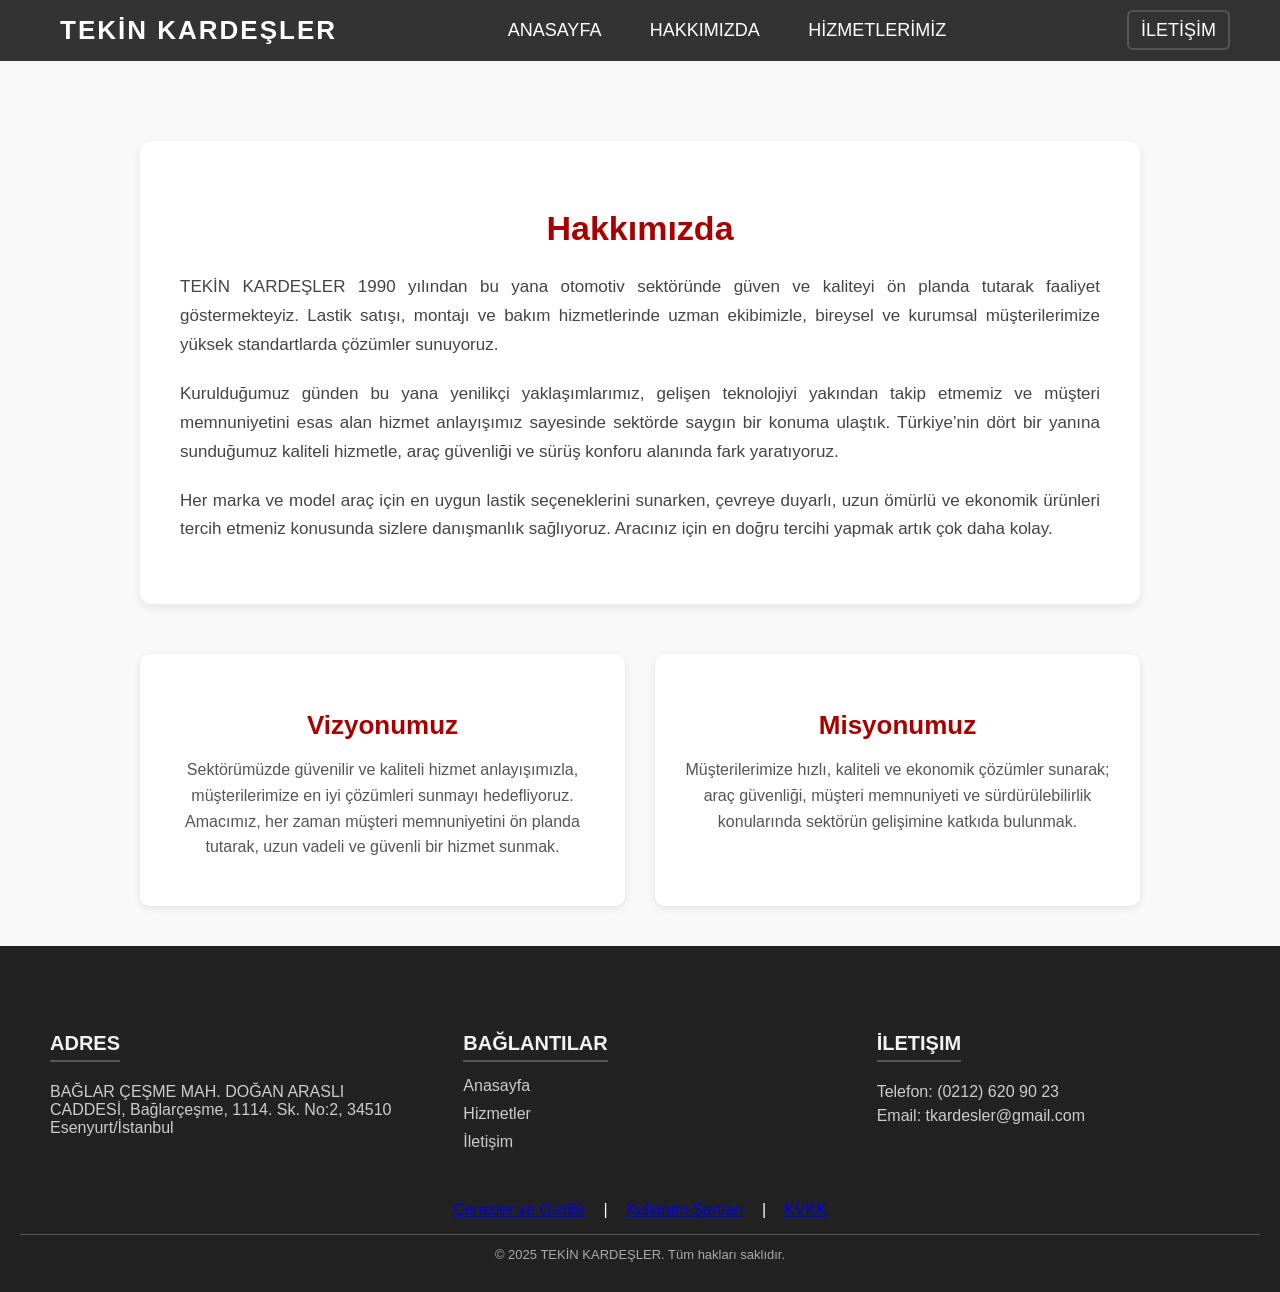
==== Hakkımızda.html @ 0d46cf2a "ilk yükleme" ====
<!DOCTYPE html>
<html lang="en">

<head>
    <meta charset="UTF-8">
    <meta name="viewport" content="width=device-width, initial-scale=1.0">
    <title>Hakkımızda - TEKİN KARDEŞLER</title>
    <link rel="stylesheet" href="index.css">
</head>

<body>
    <nav>
        <div class="nav-container">
            <div class="nav-left">
                <a href="AnaSafya.html" class="logo-text">TEKİN KARDEŞLER</a>
            </div>
            <div class="nav-center" id="navLinks">
                <a href="AnaSafya.html">ANASAYFA</a>
                <a href="Hakkımızda.html">HAKKIMIZDA</a>
                <a href="Hizmetlerimiz.html">HİZMETLERİMİZ</a>
            </div>
            <div class="nav-right">
                <a href="İletişim.html" class="contact-button">İLETİŞİM</a>
            </div>
            <div class="nav-hamburger" id="navHamburger">&#9776;</div>
        </div>
    </nav>
    <main class="main-content">
        <section class="about">
            <div class="about-top">
                <h2>Hakkımızda</h2>
                <p>
                    TEKİN KARDEŞLER 1990 yılından bu yana otomotiv sektöründe güven ve kaliteyi ön planda tutarak
                    faaliyet göstermekteyiz. Lastik satışı, montajı ve bakım hizmetlerinde uzman ekibimizle, bireysel ve
                    kurumsal müşterilerimize yüksek standartlarda çözümler sunuyoruz.
                </p>
                <p>
                    Kurulduğumuz günden bu yana yenilikçi yaklaşımlarımız, gelişen teknolojiyi yakından takip etmemiz ve
                    müşteri memnuniyetini esas alan hizmet anlayışımız sayesinde sektörde saygın bir konuma ulaştık.
                    Türkiye’nin dört bir yanına sunduğumuz kaliteli hizmetle, araç güvenliği ve sürüş konforu alanında
                    fark yaratıyoruz.
                </p>
                <p>
                    Her marka ve model araç için en uygun lastik seçeneklerini sunarken, çevreye duyarlı, uzun ömürlü ve
                    ekonomik ürünleri tercih etmeniz konusunda sizlere danışmanlık sağlıyoruz. Aracınız için en doğru
                    tercihi yapmak artık çok daha kolay.
                </p>
            </div>
    
            <div class="about-boxes">
                <div class="box">
                    <h3>Vizyonumuz</h3>
                    <p>
                        Sektörümüzde güvenilir ve kaliteli hizmet anlayışımızla, müşterilerimize en iyi çözümleri
                        sunmayı hedefliyoruz. Amacımız, her zaman müşteri memnuniyetini ön planda tutarak, uzun vadeli
                        ve güvenli bir hizmet sunmak.
                    </p>
                </div>
                <div class="box">
                    <h3>Misyonumuz</h3>
                    <p>
                        Müşterilerimize hızlı, kaliteli ve ekonomik çözümler sunarak; araç güvenliği, müşteri
                        memnuniyeti ve sürdürülebilirlik konularında sektörün gelişimine katkıda bulunmak.
                    </p>
                </div>
            </div>
        </section>
    </main>
    


    <footer class="footer">
        <div class="footer-container">
            <div class="footer-column">
                <h4>Adres</h4>
                <p>BAĞLAR ÇEŞME MAH. DOĞAN ARASLI CADDESİ, Bağlarçeşme, 1114. Sk. No:2, 34510 Esenyurt/İstanbul</p>
            </div>
            <div class="footer-column">
                <h4>Bağlantılar</h4>
                <ul>
                    <li><a href="AnaSafya.html">Anasayfa</a></li>
                    <li><a href="Hizmetlerimiz.html">Hizmetler</a></li>
                    <li><a href="İletişim.html">İletişim</a></li>
                </ul>
            </div>
            <div class="footer-column">
                <h4>İletişim</h4>
                <p>Telefon: (0212) 620 90 23</p>
                <p>Email: tkardesler@gmail.com</p>
            </div>
        </div>
    
        <div class="footer-orta">
            <a href="#">Çerezler ve Gizlilik</a> |
            <a href="#">Kullanım Şartları</a> |
            <a href="#">KVKK</a>
        </div>
    
        <div class="footer-bottom">
            © 2025 TEKİN KARDEŞLER. Tüm hakları saklıdır.
        </div>
    
        <button class="scroll-to-top" id="scrollToTopBtn" title="Yukarı Çık">&#8679;</button>
    </footer>
    <script src="script.js"></script>
    <script src="menu.js"></script>
    <script src="scroll.js"></script>
</body>

</html>
---- index.css ----
/* Genel ayarlar */
* {
    box-sizing: border-box;
}

html,
body {
    margin: 0;
    padding: 0;
    height: 100%;
    font-family: Arial, sans-serif;
    display: flex;
    flex-direction: column;
}

body {
    font-size: 16px;
    padding: 0;
    margin: 0;
}

/* Navbar */
/* GENEL NAVBAR STİLLERİ */
nav {
    background-color: #333;
    color: white;
    padding: 15px 20px;
    width: 100%;
    top: 0;
    left: 0;
    z-index: 999;
}

.nav-container {
    display: flex;
    justify-content: space-between;
    align-items: center;
    max-width: 1200px;
    margin: auto;
}

.nav-left .logo-text {
    font-size: 26px;
    font-weight: bold;
    color: white;
    text-decoration: none;
}

.nav-center a,
.nav-right a {
    color: white;
    text-decoration: none;
    margin: 0 10px;
    padding: 8px 12px;
    font-size: 18px;
    border-radius: 6px;
    transition: background 0.3s ease;
}

.nav-center a:hover,
.nav-right a:hover {
    background-color: #555;
}

.nav-right .contact-button {
    border: 2px solid #555;
}

.nav-hamburger {
    display: none;
    font-size: 28px;
    cursor: pointer;
}

/* MOBİL MENÜ STİLİ */
.nav-mobile-menu {
    position: fixed;
    top: 60px; /* Navbar yüksekliğine göre ayarla */
    right: 0;
    width: 100%;
    background-color: #333;
    display: flex;
    flex-direction: column;
    align-items: center;
    padding: 20px 0;
    box-shadow: 0 5px 15px rgba(0,0,0,0.3);
}

.nav-mobile-menu a {
    color: white;
    text-decoration: none;
    padding: 12px 0;
    width: 100%;
    text-align: center;
    border-bottom: 1px solid #444;
}

.nav-mobile-menu a:hover {
    background-color: #555;
}

/* RESPONSIVE AYARLAR */
@media (max-width: 768px) {
    .nav-center,
    .nav-right {
        display: none;
    }

    .nav-hamburger {
        display: block;
    }

    .nav-container {
        padding: 10px 15px;
    }

    .nav-left .logo-text {
        font-size: 22px;
    }
}

@media (min-width: 769px) {
    .nav-mobile-menu {
        display: none;
    }
}

.logo-text {
    color: white;
    font-size: 2rem;
    font-weight: bold;
    letter-spacing: 2px;
    padding-left: 20px;
    font-family: 'Segoe UI', Arial, sans-serif;
    display: block;
    white-space: nowrap;
    text-decoration: none;
    transition: color 0.2s;
    cursor: pointer;
}

.logo-text:hover {
    color: #a80000;
}

main {
    flex: 1;
    background-color: white;
}

/* Footer */
.footer {
    background-color: #222;
    color: white;
    padding: 50px 20px 30px;
    text-align: center;
    position: relative;
}

.footer-container {
    display: flex;
    justify-content: space-between;
    align-items: flex-start;
    flex-wrap: wrap;
    max-width: 1200px;
    margin: auto;
    gap: 40px;
}

.footer-column {
    flex: 1;
    min-width: 240px;
    text-align: left;
    padding: 10px;
}

.footer-column h4 {
    font-size: 20px;
    margin-bottom: 15px;
    color: #f2f2f2;
    text-transform: uppercase;
    border-bottom: 2px solid #555;
    display: inline-block;
    padding-bottom: 5px;
}

.footer-column ul {
    list-style: none;
    padding: 0;
    margin: 0;
}

.footer-column ul li {
    margin-bottom: 10px;
}

.footer-column ul li a {
    color: #ccc;
    text-decoration: none;
    transition: color 0.3s;
}

.footer-column ul li a:hover {
    color: white;
    text-decoration: underline;
}

.footer-column p {
    margin: 6px 0;
    color: #ccc;
}

.footer-column p:hover {
    color: white;
}

.footer-orta {
    margin-top: 30px;
    font-size: 16px;
    display: flex;
    justify-content: center;
    align-items: center;
    gap: 18px; /* p'ler arası boşluk */
    flex-wrap: wrap;
    text-align: center;
}

.footer-orta p {
    margin: 0;
    color: #ccc;
    display: inline-block;
}

.footer-orta p:hover{
    color: white;
    text-decoration: underline;
}

.footer-bottom {
    margin-top: 15px;
    font-size: 13px;
    color: #aaa;
    border-top: 1px solid #555;
    padding-top: 12px;
}

/* Scroll to top */
.scroll-to-top {
    position: fixed;
    bottom: 25px;
    right: 25px;
    z-index: 100;
    background-color: #a80000;
    color: white;
    border: none;
    padding: 10px 14px;
    font-size: 20px;
    border-radius: 50%;
    cursor: pointer;
    display: none;
    transition: background 0.3s;
}

.scroll-to-top:hover {
    background-color: #c10000;
}

/* Responsive */
@media (max-width: 830px) {
    .footer-container {
        flex-direction: column;
        align-items: center;
        text-align: center;
    }

    .footer-column {
        margin: 0 auto; /* Ortalar */
        text-align: center;
    }
}

@media (max-width: 768px) {
    .footer-container {
        flex-direction: column;
        align-items: center;
        text-align: center;
    }

    .footer-column {
        text-align: center;
    }

    .footer-orta {
        font-size: 14px;
    }

    .footer-bottom {
        font-size: 12px;
    }
}




.slider-button {
    margin-top: 80px;
    position: absolute;
    top: 50%;
    transform: translateY(-50%);
    background-color: rgba(0, 0, 0, 0.5);
    color: white;
    border: none;
    padding: 10px 16px;
    font-size: 28px;
    cursor: pointer;
    z-index: 10;
    user-select: none;
    border-radius: 50%;
    transition: background-color 0.3s, transform 0.2s;
}

.slider-button:hover {
    background-color: rgba(0, 0, 0, 0.8);
    transform: translateY(-50%) scale(1.1);
}

.left {
    left: 15px;
}

.right {
    right: 15px;
}

.foto1{
    margin-top: 50px;
}

.foto-alanı {
    position: relative;
    width: 90%;
    max-width:1100px;
    height: 500px;
    overflow: hidden;
    margin: 60px auto 40px auto; 
    border-radius: 12px;
    box-shadow: 0 8px 20px rgba(0, 0, 0, 0.2);
}

.foto-alanı img {
    width: 100%;
    height: 100%;
    object-fit: cover;
    transition: opacity 0.5s ease-in-out;
}

.dots {
    position: absolute;
    bottom: 18px;
    width: 100%;
    display: flex;
    justify-content: center;
    align-items: center;
    gap: 10px;
}

.dots .dot {
    width: 12px;
    height: 12px;
    background-color: rgba(255, 255, 255, 0.5);
    border-radius: 50%;
    cursor: pointer;
    transition: background-color 0.3s, transform 0.2s;
}

.dots .dot:hover {
    background-color: white;
    transform: scale(1.2);
}

.dots .dot.active {
    background-color: white;
}

/* Responsive */
@media (max-width: 768px) {
    .foto-alanı {
        width: 95%;
        height: 300px;
    }

    .slider-button {
        font-size: 22px;
        padding: 8px 12px;
    }
}

@media (max-width: 480px) {
    .slider-button {
        font-size: 18px;
        padding: 6px 10px;
    }

    .dots .dot {
        width: 10px;
        height: 10px;
    }
}


.main2 {
    margin-top: 75px;
    position: relative;
    margin-left: auto;
    margin-right: auto;
    width: 90%;
    max-width: 1100px;
    height: 300px;
    display: flex;
    align-items: center;
    justify-content: center;
    border-radius: 12px;
    overflow: hidden;
    box-shadow: 0 6px 20px rgba(0, 0, 0, 0.2);
}

#Hakkımızda {
    position: absolute;
    top: 0;
    left: 0;
    width: 100%;
    height: 100%;
    object-fit: cover;
    opacity: 0.7;
    z-index: 1;
}

.Metin1 {
    position: relative;
    z-index: 2;
    width: 100%;
    color: white;
    text-align: center;
    font-size: 18px;
    padding: 40px 30px;
    background: rgba(0, 0, 0, 0.4); /* Arka plan okunabilirliği artırır */
    border-radius: 12px;
}

.Metin1 .h1 {
    font-size: 32px;
    font-weight: bold;
    margin-bottom: 10px;
}

.Metin1 p {
    line-height: 1.6;
    font-size: 17px;
    max-width: 800px;
    margin: 0 auto;
}

/* Responsive */
@media (max-width: 768px) {
    .main2 {
        height: auto;
        padding: 20px 0;
    }

    .Metin1 {
        font-size: 16px;
        padding: 30px 20px;
    }

    .Metin1 .h1 {
        font-size: 26px;
    }
}

@media (max-width: 480px) {
    .Metin1 {
        padding: 20px 15px;
    }

    .Metin1 .h1 {
        font-size: 22px;
    }

    .Metin1 p {
        font-size: 15px;
    }
}


.main3 {
    margin: 150px auto 50px auto;
    width: 80%;
    display: flex;
    flex-direction: column;
    align-items: center;
    color: rgb(168, 0, 0);
}

.sutunlar {
    width: 100%;
    display: flex;
    justify-content: space-between;
    flex-wrap: nowrap;
    gap: 20px;
}

.Sütun1,
.Sütun2,
.Sütun3 {
    width: 32%;
    font-size: 25px;
    text-align: center;
    background: transparent;
    padding: 10px;
    box-sizing: border-box;
    border: 2px solid black;
    border-radius: 8px;
}

.Sütun1 p,
.Sütun2 p,
.Sütun3 p {
    font-size: 17.5px;
    line-height: 1.6;
    margin: 10px 0;
}

.h2 {
    font-size: 20px;
}

.h3 {
    font-size: 25px;
    text-align: center;
}

.Sütun1 img,
.Sütun2 img,
.Sütun3 img {
    margin-top: 20px;
    max-width: 100%;
    height: auto;
    display: block;
    margin-left: auto;
    margin-right: auto;
}

/* === Mobil ve Küçük Tabletler için (768px altı) === */
@media (max-width: 768px) {
    .sutunlar {
        flex-direction: column;
        align-items: center;
    }

    .Sütun1,
    .Sütun2,
    .Sütun3 {
        width: 100%;
        margin-bottom: 20px;
    }
}

.main4 {
    margin-top: 75px;
    background: linear-gradient(to right, rgb(168, 0, 0), rgb(199, 0, 0));
    clip-path: polygon(0 0, 100% 0, 100% 95%, 0 100%);
    padding: 60px 0;
    color: white;
}

.container {
    max-width: 1200px;
    margin: 0 auto;
    display: flex;
    flex-wrap: wrap;
    justify-content: space-between;
    gap: 40px;
    padding: 0 20px;
}

.text-section {
    flex: 1;
    min-width: 300px;
}

.text-section h2 {
    font-size: 36px;
    font-weight: bold;
    margin-bottom: 20px;
}

.text-section p {
    font-size: 18px;
    margin-bottom: 10px;
}

.features {
    display: flex;
    flex-direction: column;
    gap: 24px;
    margin-bottom: 30px;
}

.feature {
    display: flex;
    flex-direction: column;
    background: rgba(255, 255, 255, 0.07);
    padding: 18px 24px;
    border-radius: 10px;
}

.feature-number {
    font-size: 28px;
    font-weight: bold;
    margin-bottom: 6px;
    color: #fff;
}

.feature strong {
    font-size: 20px;
    color: #fff;
    margin-bottom: 5px;
}

.feature p {
    font-size: 17px;
    color: #f2f2f2;
    margin: 0;
}

.image-section {
    flex: 1;
    min-width: 300px;
    display: flex;
    flex-direction: column;
    align-items: center;
    gap: 30px;
}

.image-section img {
    max-width: 100%;
    height: auto;
    border-radius: 10px;
    display: block;
}

/* Tablet (1024px ve altı) */
@media (max-width: 1024px) {
    .container {
        flex-direction: column;
        align-items: center;
        text-align: center;
    }

    .text-section, .image-section {
        width: 100%;
    }

    .image-section {
        margin-left: 0;
        margin-top: 30px;
    }

    .text-section h2 {
        font-size: 28px;
    }

    .feature strong {
        font-size: 18px;
    }

    .feature p {
        font-size: 16px;
    }
}

/* Mobil (768px ve altı) */
@media (max-width: 768px) {
    .main4 {
        padding: 40px 0;
        clip-path: none;
    }

    .text-section h2 {
        font-size: 24px;
    }

    .features {
        gap: 20px;
    }

    .feature {
        padding: 16px 20px;
    }

    .feature-number {
        font-size: 22px;
    }
}


.main5-outer {
    width: 100%;
    background-color: rgb(168, 0, 0);
    padding: 40px 0;
    margin-top: 40px;
}

.main5-inner {
    width: 80%;
    margin: 0 auto;
    display: flex;
    justify-content: space-between;
    align-items: center;
    flex-wrap: wrap;
    gap: 20px;
    flex-direction: row; /* büyük ekran için yan yana */
}

.main5-title h1 {
    color: white;
    font-size: 36px;
    margin: 0;
    flex: 1 1 100%;
    text-align: center;
}

.main5-buttons {
    flex: 2;
    display: grid;
    grid-template-columns: repeat(4, 1fr);
    gap: 20px;
    justify-items: center;
}

.main5-btn {
    background: linear-gradient(90deg, #fff 60%, #f8dede 100%);
    color: rgb(168, 0, 0);
    border: none;
    border-radius: 30px;
    padding: 14px 40px;
    font-size: 20px;
    font-weight: bold;
    text-decoration: none;
    cursor: pointer;
    transition: background 0.3s, color 0.3s, box-shadow 0.3s, transform 0.2s;
    box-shadow: 0 4px 18px rgba(168, 0, 0, 0.10), 0 1.5px 6px rgba(0, 0, 0, 0.08);
    display: inline-block;
    letter-spacing: 1px;
    text-align: center;
}

/* Hover efekti */
.main5-btn:hover {
    background: linear-gradient(90deg, rgb(199, 0, 0) 60%, rgb(168, 0, 0) 100%);
    color: #fff;
    box-shadow: 0 8px 24px rgba(168, 0, 0, 0.18), 0 2px 8px rgba(0, 0, 0, 0.12);
    transform: translateY(-3px) scale(1.05);
}

@media (max-width: 1024px) {
    .main5-inner {
        flex-direction: column; /* tablet ve altında üst üste */
        align-items: flex-start;
    }

    .main5-buttons {
        grid-template-columns: repeat(2, 1fr);
        width: 100%;
    }

    .main5-title {
        text-align: center;
        width: 100%;
    }
}

/* Mobil - 4 buton alt alta */
@media (max-width: 600px) {
    .main5-buttons {
        grid-template-columns: 1fr;
    }
}
/* Footer scroll-to-top butonu */
.scroll-to-top {
    position: fixed;
    right: 32px;
    bottom: 32px;
    width: 56px;
    height: 56px;
    background: rgba(0, 0, 0, 0.3);
    color: #fff;
    border: none;
    border-radius: 50%;
    cursor: pointer;
    z-index: 999;
    display: none;
    align-items: center;
    justify-content: center;
    font-size: 28px;
    box-shadow: 0 4px 16px rgba(0, 0, 0, 0.15);
    transition: background 0.3s, transform 0.2s;
    backdrop-filter: blur(2px);
}

.scroll-to-top:hover {
    background: #111;
    transform: scale(1.08);
}

/*HZİMETLERİMİZ KISMI*/
.services-container {
 
    display: grid;
    grid-template-columns: repeat(auto-fit, minmax(300px, 1fr));
    gap: 30px;
    margin: 100px auto 40px auto;
    max-width: 1200px;
    padding: 0 20px;
}

.service-card {
    position: relative;
    height: 280px;
    background-size: cover;
    background-position: center;
    border-radius: 15px;
    color: white;
    padding: 20px;
    box-shadow: 0 8px 20px rgba(0, 0, 0, 0.3);
    display: flex;
    flex-direction: column;
    justify-content: flex-end;
    overflow: hidden;
    transition: transform 0.3s ease, box-shadow 0.3s ease;
}

.service-card:hover {
    transform: translateY(-6px);
    box-shadow: 0 12px 28px rgba(0, 0, 0, 0.4);
}

.service-card::before {
    content: "";
    position: absolute;
    inset: 0;
    background: rgba(0, 0, 0, 0.5);
    border-radius: 15px;
    z-index: 1;
}

.service-card h2,
.service-card p {
    position: relative;
    z-index: 2;
}

.service-card h2 {
    font-size: 22px;
    margin-bottom: 10px;
}

.service-card p {
    font-size: 16px;
    line-height: 1.4;
}

/* Responsive düzenleme */
@media (max-width: 768px) {
    .services-container {
        gap: 20px;
    }

    .service-card {
        height: 260px;
        padding: 15px;
    }

    .service-card h2 {
        font-size: 20px;
    }

    .service-card p {
        font-size: 15px;
    }
}


/*HAKKIMIZDA KISMI*/
.about {
    padding: 80px 20px 40px;
    background-color: #f9f9f9;
}

/* Üst Bilgi Kutusu */
.about-top {
    background-color: white;
    padding: 40px;
    border-radius: 12px;
    box-shadow: 0 4px 12px rgba(0, 0, 0, 0.08);
    max-width: 1000px;
    margin: 0 auto 50px auto;
    transition: all 0.3s ease;
}

.about-top:hover {
    transform: scale(1.02);
    background-color: #fefefe;
    box-shadow: 0 6px 18px rgba(0, 0, 0, 0.15);
}

.about-top h2 {
    font-size: 34px;
    margin-bottom: 25px;
    text-align: center;
    font-weight: bold;
    color: rgb(168, 0, 0);
}

.about-top p {
    font-size: 17px;
    line-height: 1.7;
    text-align: justify;
    color: #444;
    margin-bottom: 20px;
}

/* Vizyon & Misyon Kutuları */
.about-boxes {
    display: grid;
    grid-template-columns: repeat(auto-fit, minmax(320px, 1fr));
    gap: 30px;
    max-width: 1000px;
    margin: 0 auto;
}

.box {
    background-color: #fff;
    padding: 30px 25px;
    border-radius: 10px;
    box-shadow: 0 2px 8px rgba(0, 0, 0, 0.1);
    text-align: center;
    transition: transform 0.3s ease, box-shadow 0.3s ease;
}

.box:hover {
    transform: translateY(-6px);
    box-shadow: 0 8px 18px rgba(0, 0, 0, 0.2);
}

.box h3 {
    font-size: 26px;
    color: rgb(168, 0, 0);
    margin-bottom: 15px;
    font-weight: bold;
}

.box p {
    font-size: 16px;
    line-height: 1.6;
    color: #555;
}

/* Mobil Uyumluluk */
@media (max-width: 768px) {
    .about-top {
        padding: 30px 20px;
    }

    .about-top h2 {
        font-size: 26px;
    }

    .about-top p,
    .box p {
        font-size: 15px;
    }

    .box h3 {
        font-size: 22px;
    }
}

@media (max-width: 480px) {
    .about-top {
        padding: 25px 15px;
    }

    .about-boxes {
        gap: 20px;
    }
}
/*İLETİŞİM KISMI*/
.contact-container {
    display: flex;
    flex-direction: column;
    gap: 60px;
    max-width: 1200px;
    margin: 60px auto;
    padding: 0 20px;
}

/* İletişim Formu */
.contact-container {
    display: flex;
    flex-wrap: wrap;
    gap: 30px;
    max-width: 1200px;
    margin: 50px auto;
    padding: 20px;
}

/* İletişim Formu */
.contact-form {
    flex: 1;
    min-width: 300px;
    background-color: #f9f9f9;
    padding: 30px;
    border-radius: 10px;
    box-shadow: 0 4px 10px rgba(0, 0, 0, 0.1);
}

.contact-form h2 {
    margin-bottom: 15px;
}

.contact-form p {
    margin-bottom: 20px;
    color: #333;
}

.contact-form input,
.contact-form textarea {
    width: 100%;
    padding: 12px;
    margin-bottom: 15px;
    border: 1px solid #ccc;
    border-radius: 6px;
    font-size: 14px;
}

.contact-form button {
    background-color: black;
    color: white;
    border: none;
    padding: 12px 24px;
    border-radius: 6px;
    font-weight: bold;
    cursor: pointer;
}

/* Şube Bilgileri */
.contact-info {
    flex: 1;
    min-width: 300px;
    display: grid;
    grid-template-columns: repeat(auto-fit, minmax(250px, 1fr));
    gap: 20px;
}

.contact-info .info-box {
    background-color: white;
    padding: 20px;
    border-radius: 8px;
    box-shadow: 0 2px 6px rgba(0, 0, 0, 0.1);
}

.contact-info h3 {
    margin-bottom: 8px;
    font-weight: bold;
}

.contact-info p {
    margin: 5px 0;
    color: #444;
}

/* Harita */
.container-map {
    width: 100%;
    height: 500px;
    margin-top: 75px;
}

#map {
    width: 100% !important;
    height: 500px;
    min-width: 0;
    margin: 0;
    padding: 0;
    box-sizing: border-box;
    display: block;
}

/* Mobil Uyum */
@media (max-width: 768px) {
    .contact-container {
        flex-direction: column;
        gap: 30px;
        padding: 20px;
    }

    .contact-form {
        padding: 25px;
    }

    .contact-info {
        grid-template-columns: 1fr;
    }

    .contact-form h2 {
        font-size: 24px;
    }

    .contact-form input,
    .contact-form textarea {
        font-size: 14px;
    }

    .contact-form button {
        width: 100%;
    }
}
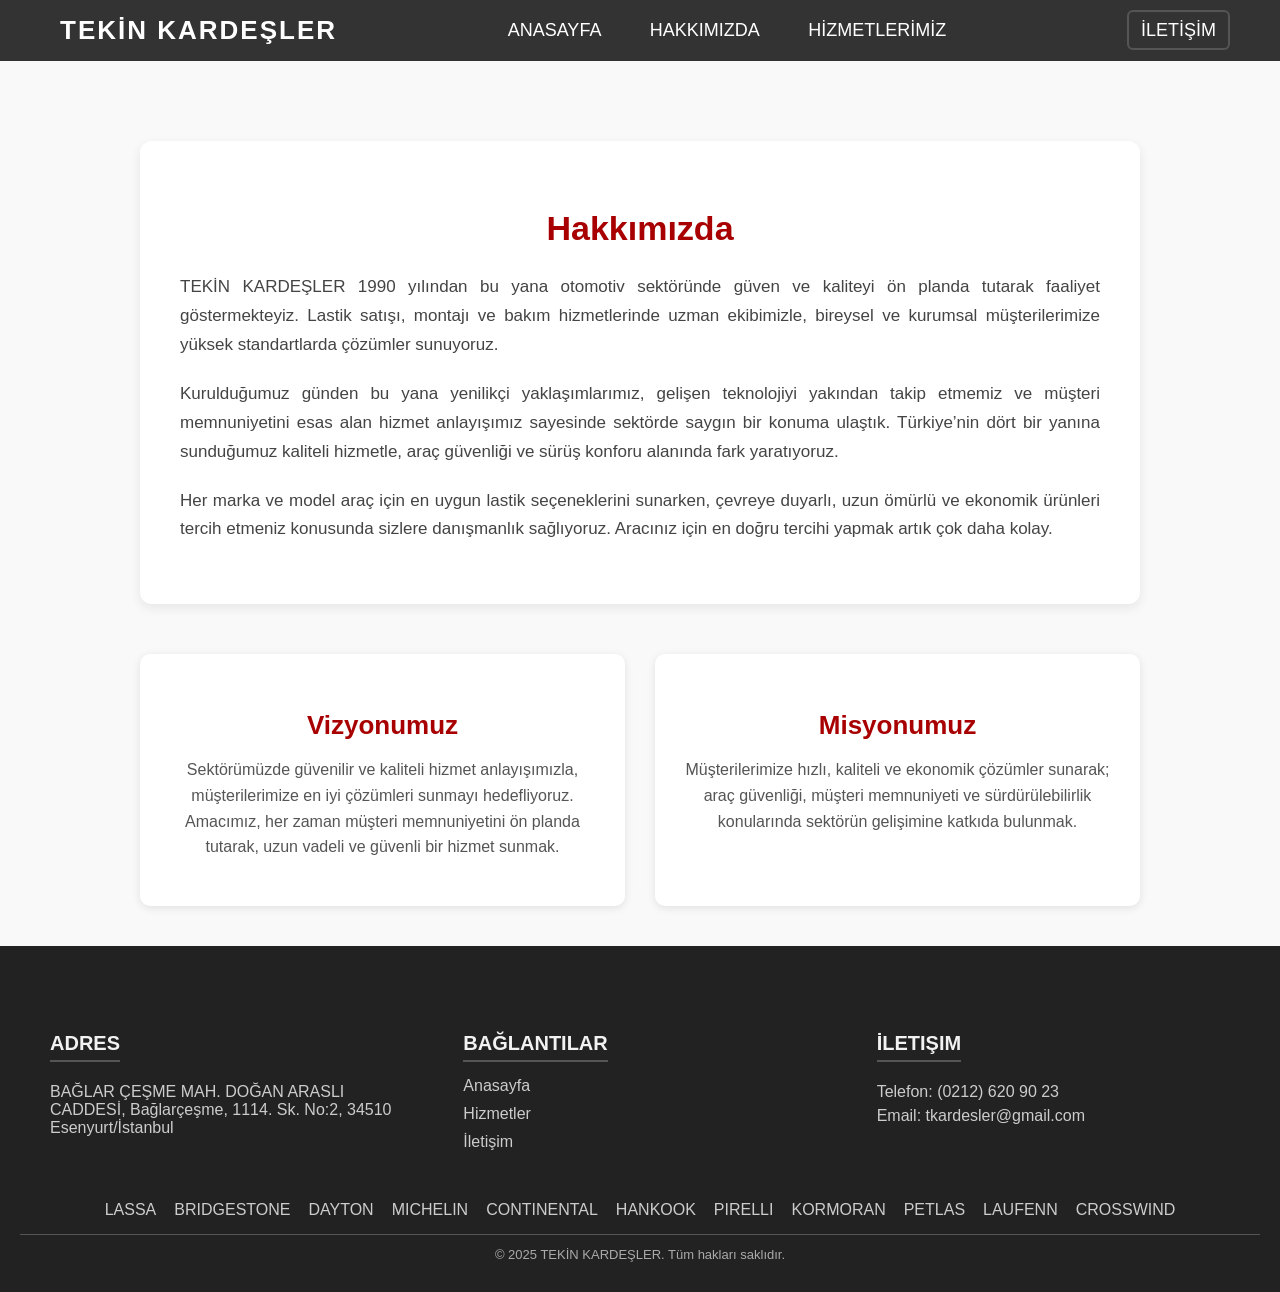
==== commit 28f3e484: "index.html dosyası eklendi" ====
--- a/Hakkımızda.html
+++ b/Hakkımızda.html
@@ -12,10 +12,10 @@
     <nav>
         <div class="nav-container">
             <div class="nav-left">
-                <a href="AnaSafya.html" class="logo-text">TEKİN KARDEŞLER</a>
+                <a href="index.html" class="logo-text">TEKİN KARDEŞLER</a>
             </div>
             <div class="nav-center" id="navLinks">
-                <a href="AnaSafya.html">ANASAYFA</a>
+                <a href="index.html">ANASAYFA</a>
                 <a href="Hakkımızda.html">HAKKIMIZDA</a>
                 <a href="Hizmetlerimiz.html">HİZMETLERİMİZ</a>
             </div>
@@ -78,7 +78,7 @@
             <div class="footer-column">
                 <h4>Bağlantılar</h4>
                 <ul>
-                    <li><a href="AnaSafya.html">Anasayfa</a></li>
+                    <li><a href="index.html">Anasayfa</a></li>
                     <li><a href="Hizmetlerimiz.html">Hizmetler</a></li>
                     <li><a href="İletişim.html">İletişim</a></li>
                 </ul>
@@ -91,9 +91,17 @@
         </div>
     
         <div class="footer-orta">
-            <a href="#">Çerezler ve Gizlilik</a> |
-            <a href="#">Kullanım Şartları</a> |
-            <a href="#">KVKK</a>
+            <p>LASSA</p>
+            <p>BRIDGESTONE</p>
+            <p>DAYTON</p>
+            <p>MICHELIN</p>
+            <p>CONTINENTAL</p>
+            <p>HANKOOK</p>
+            <p>PIRELLI</p>
+            <p>KORMORAN</p>
+            <p>PETLAS</p>
+            <p>LAUFENN</p>
+            <p>CROSSWIND</p>
         </div>
     
         <div class="footer-bottom">
